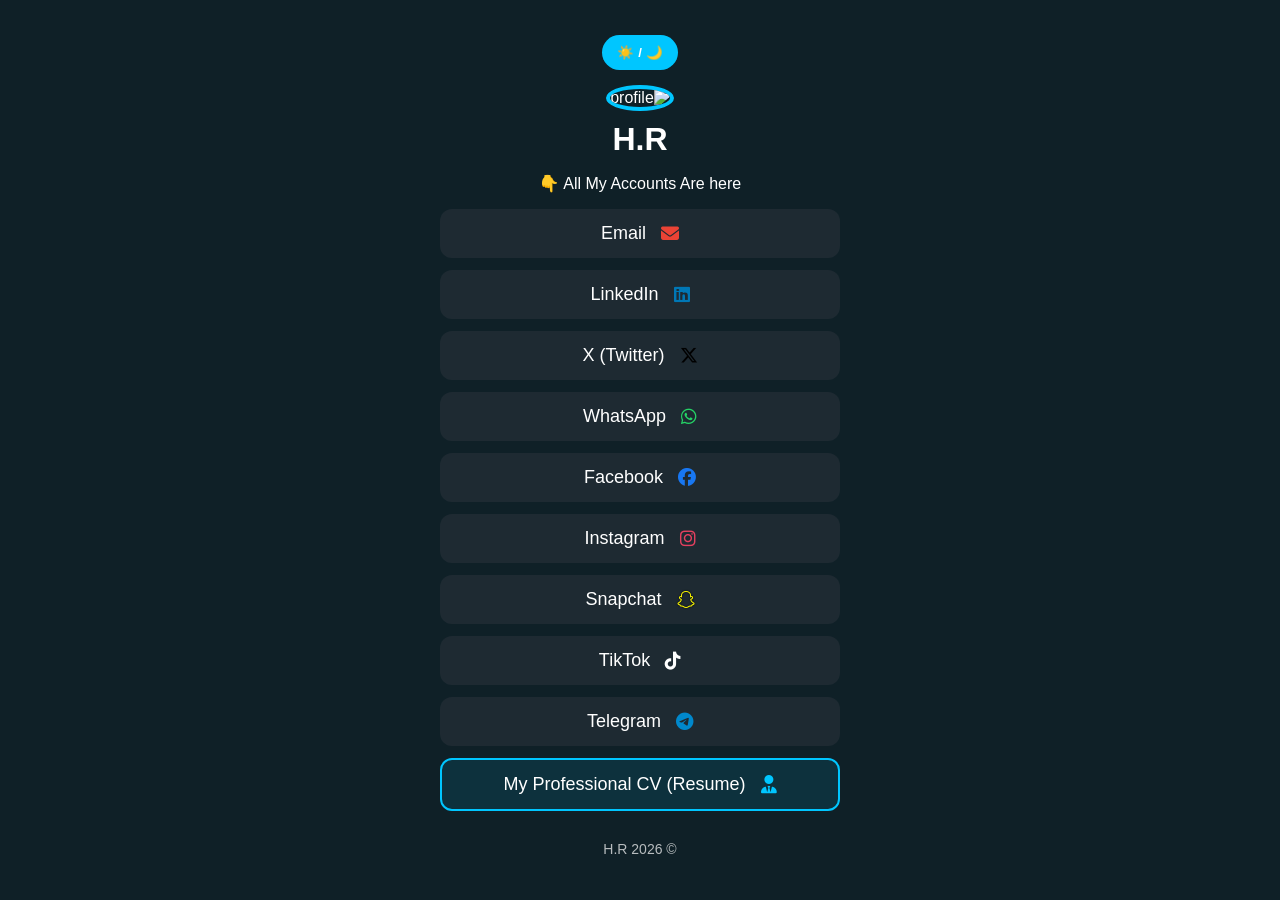
==== Links.html @ 33cf7659 "Fix profile image source in Links.html Updated image source for profile picture in Links.html." ====
<!DOCTYPE html>
<html lang="ar" dir="rtl">
<head>
  <meta charset="UTF-8">
  <meta name="viewport" content="width=device-width, initial-scale=1.0">
  <title>H.R Links</title>
  <link rel="icon" type="image/jpeg" href="IMG-20260322-WA0070.jpg">
  <link rel="stylesheet" href="https://cdnjs.cloudflare.com/ajax/libs/font-awesome/6.4.2/css/all.min.css">
  <style>
    :root {
      --bg: #0f2027;
      --card: #1e2a32;
      --text: #ffffff;
      --accent: #00c6ff;
    }
    body.light {
      --bg: #f4f4f4;
      --card: #ffffff;
      --text: #222;
      --accent: #0077ff;
    }
    body {
      margin: 0;
      font-family: "Segoe UI", sans-serif;
      background: var(--bg);
      color: var(--text);
      transition: 0.4s;
    }
    .container {
      max-width: 400px;
      margin: auto;
      padding: 20px;
      text-align: center;
    }
    .profile img {
      width: 120px;
      height: 120px;
      border-radius: 50%;
      object-fit: cover;
      border: 4px solid var(--accent);
      animation: float 3s ease-in-out infinite;
    }
    @keyframes float {
      0%,100% { transform: translateY(0); }
      50% { transform: translateY(-10px); }
    }
    h1 { margin: 10px 0; }
    .links a {
      display: flex;
      align-items: center;
      justify-content: center;
      gap: 15px; 
      background: var(--card);
      margin: 12px 0;
      padding: 14px;
      border-radius: 12px;
      text-decoration: none;
      color: var(--text);
      font-size: 18px;
      transition: 0.3s;
      position: relative;
      overflow: hidden;
      font-weight: 500;
    }
    .links a:hover {
      transform: scale(1.05);
      box-shadow: 0 5px 15px rgba(0,0,0,0.2);
    }
    .cv-btn { border: 2px solid var(--accent) !important; background: rgba(0, 198, 255, 0.1) !important; }
    .toggle { margin: 15px; cursor: pointer; padding: 10px 15px; border-radius: 20px; border: none; background: var(--accent); color: white; font-weight: bold; }
    footer { margin-top: 30px; font-size: 14px; opacity: 0.7; }
    /* Icon Colors */
    .fa-whatsapp { color: #25D366; } .fa-facebook { color: #1877F2; } .fa-instagram { color: #E4405F; }
    .fa-snapchat { color: #FFFC00; text-shadow: 0 0 2px black; } .fa-telegram { color: #0088cc; }
    .fa-envelope { color: #EA4335; } .fa-linkedin { color: #0077B5; } .fa-x-twitter { color: #000000; }
    body.light .fa-x-twitter, body.light .fa-tiktok { color: #000; }
  </style>
</head>
<body>
<div class="container">
  <button class="toggle" onclick="toggleMode()">🌙 / ☀️</button>
  <div class="profile">
    <img src="IMG-20260322-WA007000.jpg" alt="profile">
    <h1>H.R</h1>
    <p>All My Accounts Are here 👇</p>
  </div>
  <div class="links">
    <a href="mailto:hr9084393@gmail.com" target="_blank">
      <i class="fas fa-envelope"></i> Email
    </a>
    <a href="https://linkedin.com/in/hassan-ragab-32a0aa3bb" target="_blank">
      <i class="fab fa-linkedin"></i> LinkedIn
    </a>
    <a href="https://x.com/HassanRaga41518" target="_blank">
      <i class="fab fa-x-twitter"></i> X (Twitter)
    </a>
    <a href="https://wa.me/201121331354?text=Hello%20H.R" target="_blank">
      <i class="fab fa-whatsapp"></i> WhatsApp
    </a>
    <a href="https://facebook.com/hassan.ragab.75033" target="_blank">
      <i class="fab fa-facebook"></i> Facebook
    </a>
    <a href="https://instagram.com/hassona3.5" target="_blank">
      <i class="fab fa-instagram"></i> Instagram
    </a>
    <a href="https://www.snapchat.com/add/hassanragab8213" target="_blank">
      <i class="fab fa-snapchat"></i> Snapchat
    </a>
    <a href="https://www.tikTok.com/@hassona.26.2" target="_blank">
      <i class="fab fa-tiktok"></i> TikTok
    </a>
    <a href="https://t.me/hassona20000" target="_blank">
      <i class="fab fa-telegram"></i> Telegram
    </a>
    <a href="index.html" class="cv-btn">
      <i class="fas fa-user-tie" style="color: var(--accent);"></i> My Professional CV (Resume)
    </a>
  </div>
  <footer>© 2026 H.R</footer>
</div>
<script>
  function toggleMode() { document.body.classList.toggle("light"); }
</script>
</body>
</html>
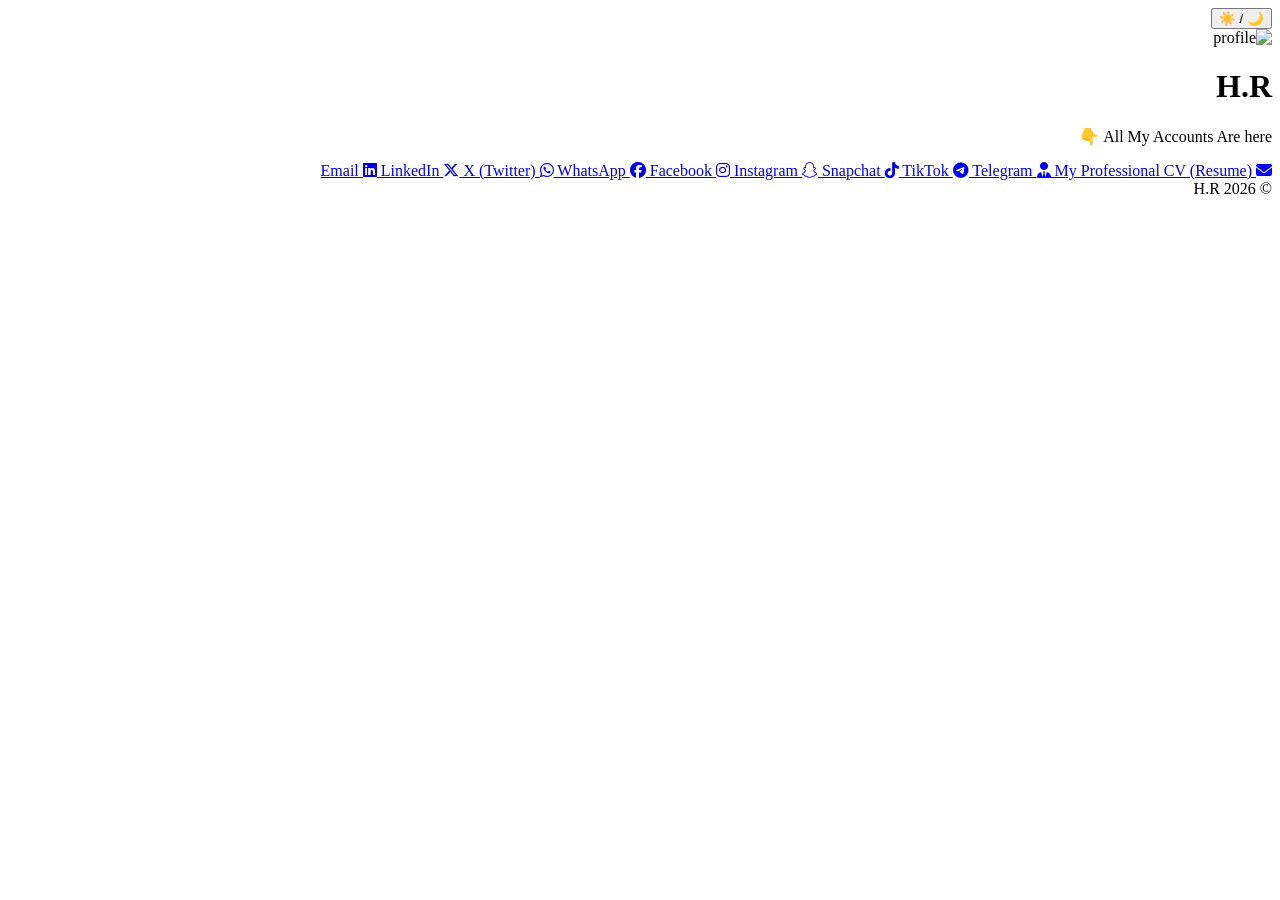
==== commit 62fbab52: "Add files via upload" ====
--- a/Links.html
+++ b/Links.html
@@ -1,89 +1,27 @@
-<!DOCTYPE html>
+﻿<!DOCTYPE html>
 <html lang="ar" dir="rtl">
 <head>
   <meta charset="UTF-8">
   <meta name="viewport" content="width=device-width, initial-scale=1.0">
   <title>H.R Links</title>
-  <link rel="icon" type="image/jpeg" href="IMG-20260322-WA0070.jpg">
+  
+  <link rel="icon" type="image/jpeg" href="images/profile.jpeg">
+  
   <link rel="stylesheet" href="https://cdnjs.cloudflare.com/ajax/libs/font-awesome/6.4.2/css/all.min.css">
-  <style>
-    :root {
-      --bg: #0f2027;
-      --card: #1e2a32;
-      --text: #ffffff;
-      --accent: #00c6ff;
-    }
-    body.light {
-      --bg: #f4f4f4;
-      --card: #ffffff;
-      --text: #222;
-      --accent: #0077ff;
-    }
-    body {
-      margin: 0;
-      font-family: "Segoe UI", sans-serif;
-      background: var(--bg);
-      color: var(--text);
-      transition: 0.4s;
-    }
-    .container {
-      max-width: 400px;
-      margin: auto;
-      padding: 20px;
-      text-align: center;
-    }
-    .profile img {
-      width: 120px;
-      height: 120px;
-      border-radius: 50%;
-      object-fit: cover;
-      border: 4px solid var(--accent);
-      animation: float 3s ease-in-out infinite;
-    }
-    @keyframes float {
-      0%,100% { transform: translateY(0); }
-      50% { transform: translateY(-10px); }
-    }
-    h1 { margin: 10px 0; }
-    .links a {
-      display: flex;
-      align-items: center;
-      justify-content: center;
-      gap: 15px; 
-      background: var(--card);
-      margin: 12px 0;
-      padding: 14px;
-      border-radius: 12px;
-      text-decoration: none;
-      color: var(--text);
-      font-size: 18px;
-      transition: 0.3s;
-      position: relative;
-      overflow: hidden;
-      font-weight: 500;
-    }
-    .links a:hover {
-      transform: scale(1.05);
-      box-shadow: 0 5px 15px rgba(0,0,0,0.2);
-    }
-    .cv-btn { border: 2px solid var(--accent) !important; background: rgba(0, 198, 255, 0.1) !important; }
-    .toggle { margin: 15px; cursor: pointer; padding: 10px 15px; border-radius: 20px; border: none; background: var(--accent); color: white; font-weight: bold; }
-    footer { margin-top: 30px; font-size: 14px; opacity: 0.7; }
-    /* Icon Colors */
-    .fa-whatsapp { color: #25D366; } .fa-facebook { color: #1877F2; } .fa-instagram { color: #E4405F; }
-    .fa-snapchat { color: #FFFC00; text-shadow: 0 0 2px black; } .fa-telegram { color: #0088cc; }
-    .fa-envelope { color: #EA4335; } .fa-linkedin { color: #0077B5; } .fa-x-twitter { color: #000000; }
-    body.light .fa-x-twitter, body.light .fa-tiktok { color: #000; }
-  </style>
+  
+  <link rel="stylesheet" href="css/Links.style.css">
 </head>
 <body>
+
 <div class="container">
   <button class="toggle" onclick="toggleMode()">🌙 / ☀️</button>
+
   <div class="profile">
-    <img src="IMG-20260322-WA007000.jpg" alt="profile">
+    <img src="images/profile.jpg" alt="profile">
     <h1>H.R</h1>
     <p>All My Accounts Are here 👇</p>
   </div>
+
   <div class="links">
     <a href="mailto:hr9084393@gmail.com" target="_blank">
       <i class="fas fa-envelope"></i> Email
@@ -112,14 +50,16 @@
     <a href="https://t.me/hassona20000" target="_blank">
       <i class="fab fa-telegram"></i> Telegram
     </a>
+    
     <a href="index.html" class="cv-btn">
       <i class="fas fa-user-tie" style="color: var(--accent);"></i> My Professional CV (Resume)
     </a>
+
   </div>
+
   <footer>© 2026 H.R</footer>
 </div>
-<script>
-  function toggleMode() { document.body.classList.toggle("light"); }
-</script>
+
+<script src="js/Links.script.js"></script>
 </body>
-</html>
+</html>
